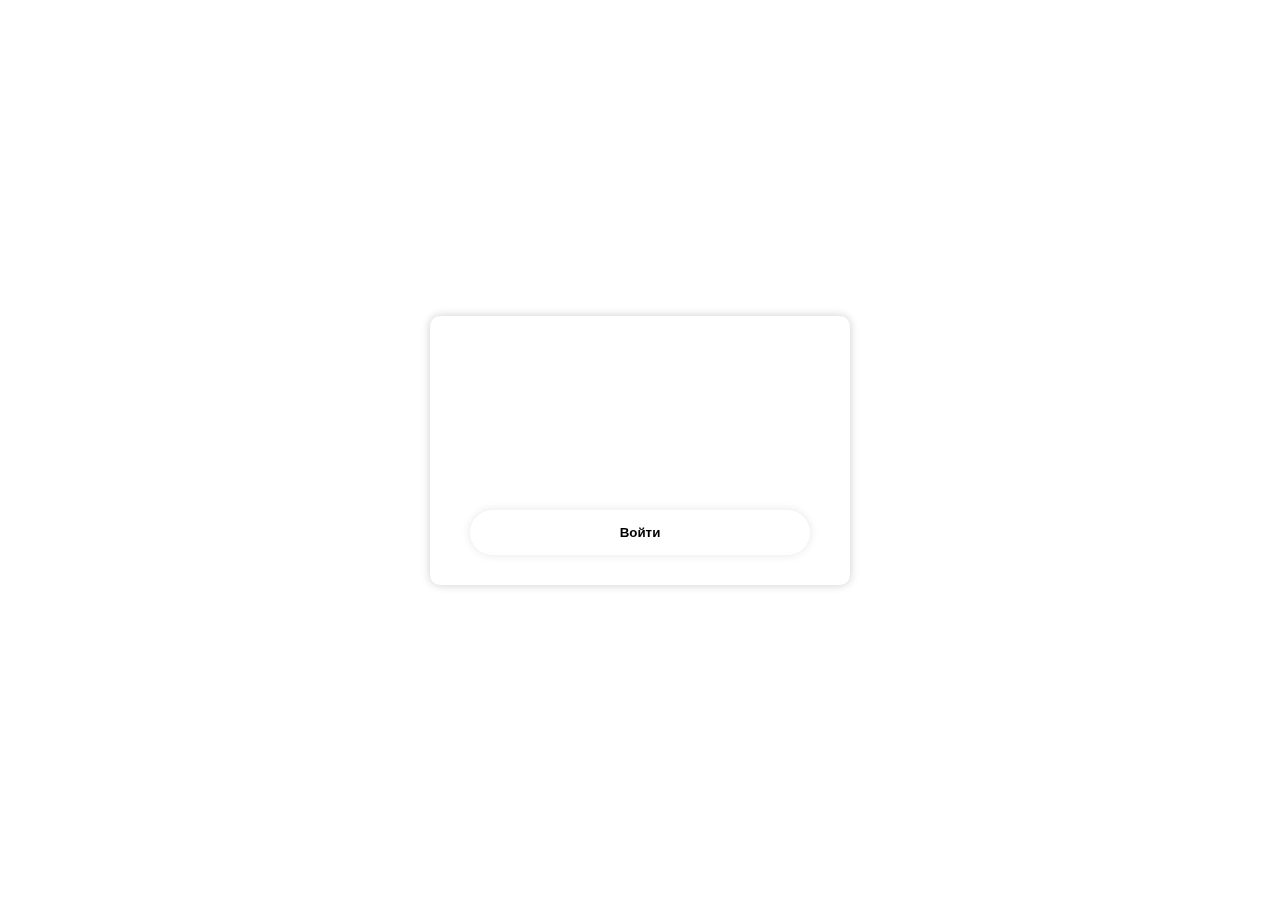
==== login/login.html @ b2b356ca "Add files via upload" ====
<!DOCTYPE html>
<html lang="en">
<head>
    <meta charset="UTF-8">
    <meta name="viewport" content="width=device-width, initial-scale=1.0">
    <title>Вход</title>
    <link rel="stylesheet" href="style login.css">
    <link rel="shortcut icon" href="https://img.icons8.com/ios-filled/50/login-rounded-up.png" />
    <link href='https://unpkg.com/boxicons@2.1.4/css/boxicons.min.css' rel='stylesheet'>
    <script>
        function checkCredentials() {
            const key = document.getElementById('key').value;
            const correctKey = 'D'; // Логин
            
            if (key === correctKey) {
                window.location.href = "https://www.youtube.com/watch?v=n24VUdF6VdA"; 
            } else {
                alert('Неправильный ключ');
            }
        }
    </script>
</head>
<body>
    <div class="wrapper">
        <form action="">
            <h1>Вход</h1>
            <div class="input-box">
                <input type="text" id="key" placeholder="Ключ" required>
                <i class='bx bx-key'></i>
            </div>
            <button onclick="checkCredentials()" type="button" class="btn">Войти</button>
        </form>
    </div>
</body>
</html>
---- login/style login.css ----
@import url('https://fonts.googleapis.com/css2?family=Poppins:ital,wght@0,100;0,200;0,300;0,400;0,500;0,600;0,700;0,800;0,900;1,100;1,200;1,300;1,400;1,500;1,600;1,700;1,800;1,900&display=swap');

*{
    margin: 0;
    padding: 0;
    box-sizing: border-box;
    font-family: "Popins", sans-serif;
}

body{
    display: flex;
    justify-content: center;
    align-items: center;
    min-height: 100vh;
    background: url(https://zefirka.club/uploads/posts/2022-11/1668538274_1-zefirka-club-p-temnie-oboi-dlya-rabochego-stola-1.jpg) no-repeat;
    background-size: cover;
    background-position: center;
}

.wrapper{
    width: 420px;
    background: transparent;
    border: 2px solid rgb(255, 255, 255, 2.);
    backdrop-filter: blur(20px);
    box-shadow: 0 0 10px rgba(0,0,0, .2);
    color: rgb(255, 255, 255);
    border-radius: 10px;
    padding: 30px 40px;
}
.wrapper h1{
    font-size: 36px;
    text-align: center;
}
.wrapper .input-box{
    width: 100%;
    height: 100%;
    margin: 30px 0;
    position: relative;
}
.input-box input{
    width: 100%;
    height: 100%;
    background: transparent;
    border: none;
    outline: none;
    border: 2px solid rgb(255, 255, 255, .2);
    border-radius: 40px;
    font-size: 16px;
    color: rgb(255, 255, 255);
    padding: 20px 45px 20px 20px;
}
.input-box input::placeholder{
    color: rgb(255, 255, 255);
}
.input-box i{
    position: absolute;
    right: 20px;
    top: 50%;
    transform: translateY(-50%);
    font-size: 20px;
}
.wrapper .remember{
    display: flex;
    justify-content: space-between;
    font-size: 14.5;
    margin: -15px 0 15px;
}
.remember label input{
    accent-color: #fff;
    margin-right: 3px;  
}
.remember a{
    color: #fff;
    text-decoration: none;
}
.remember a:hover{
    text-decoration: underline;
}
.wrapper .btn{
    width: 100%;
    height: 45px;
    background: #fff;
    border: none;
    outline: none;
    border-radius: 40px;
    box-shadow: 0 0 10px rgb(0, 0, 0, .1);
    font-weight: 600;
}
.wrapper .register-link{
    font-size: 14.5px;
    text-align: center;
    margin-top: 20px;
}
.register-link p a {
    color: #fff;
    text-decoration: none;
    font-weight: 600;
}
.register-link p a:hover{
    text-decoration: underline;
    color:rgb(255, 255, 255);
}
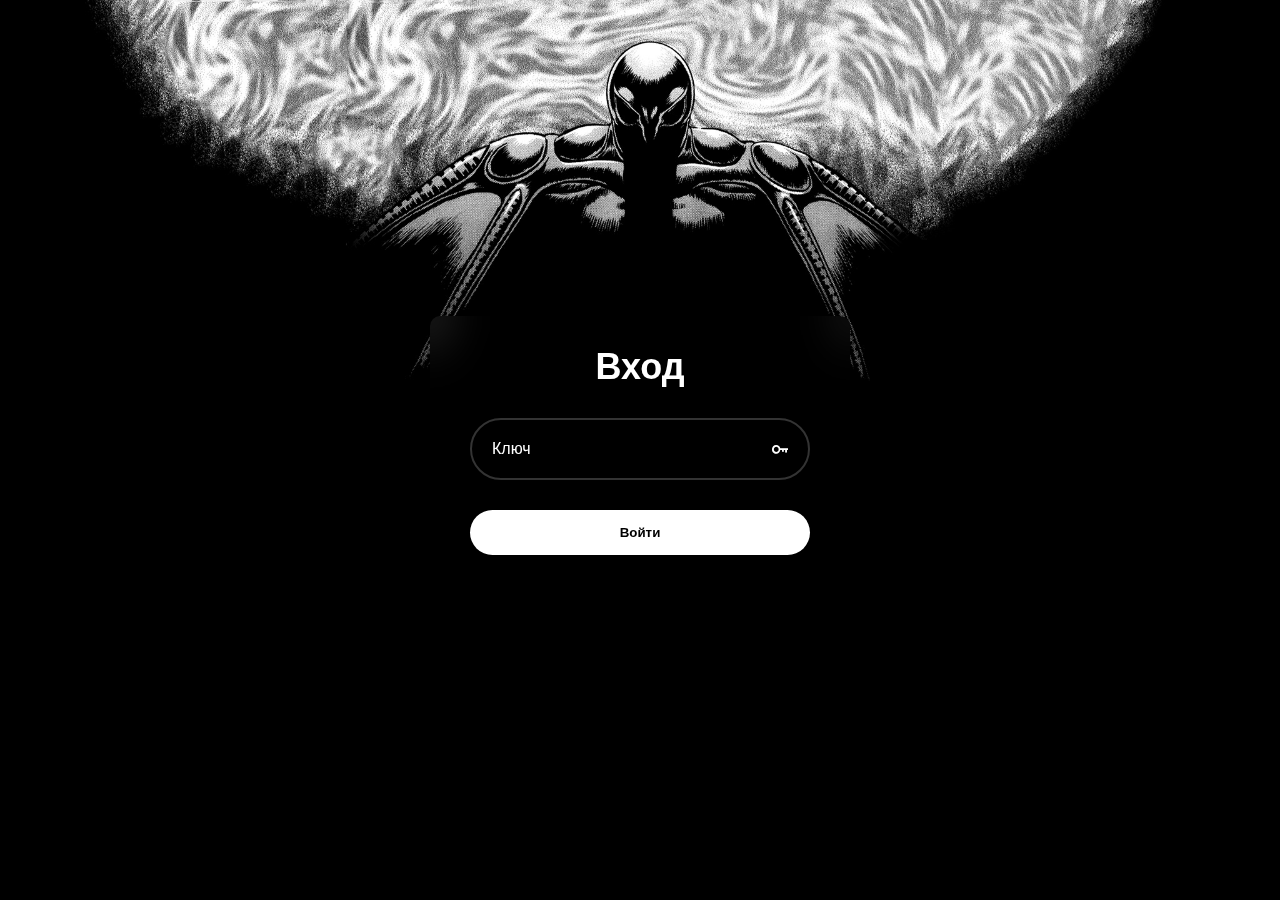
==== commit 0c9dc7b6: "login.html" ====
--- a/login/login.html
+++ b/login/login.html
@@ -10,7 +10,7 @@
     <script>
         function checkCredentials() {
             const key = document.getElementById('key').value;
-            const correctKey = 'D'; // Логин
+            const correctKey = '64I56rtHgkk8HK7t'; // Логин
             
             if (key === correctKey) {
                 window.location.href = "https://www.youtube.com/watch?v=n24VUdF6VdA"; 
--- a/login/style login.css
+++ b/login/style login.css
@@ -8,13 +8,13 @@
 }
 
 body{
+    background-image: url('img/fonog.png');
+    background-size: cover;
+    background-position: center;
     display: flex;
     justify-content: center;
     align-items: center;
     min-height: 100vh;
-    background: url(https://zefirka.club/uploads/posts/2022-11/1668538274_1-zefirka-club-p-temnie-oboi-dlya-rabochego-stola-1.jpg) no-repeat;
-    background-size: cover;
-    background-position: center;
 }
 
 .wrapper{
